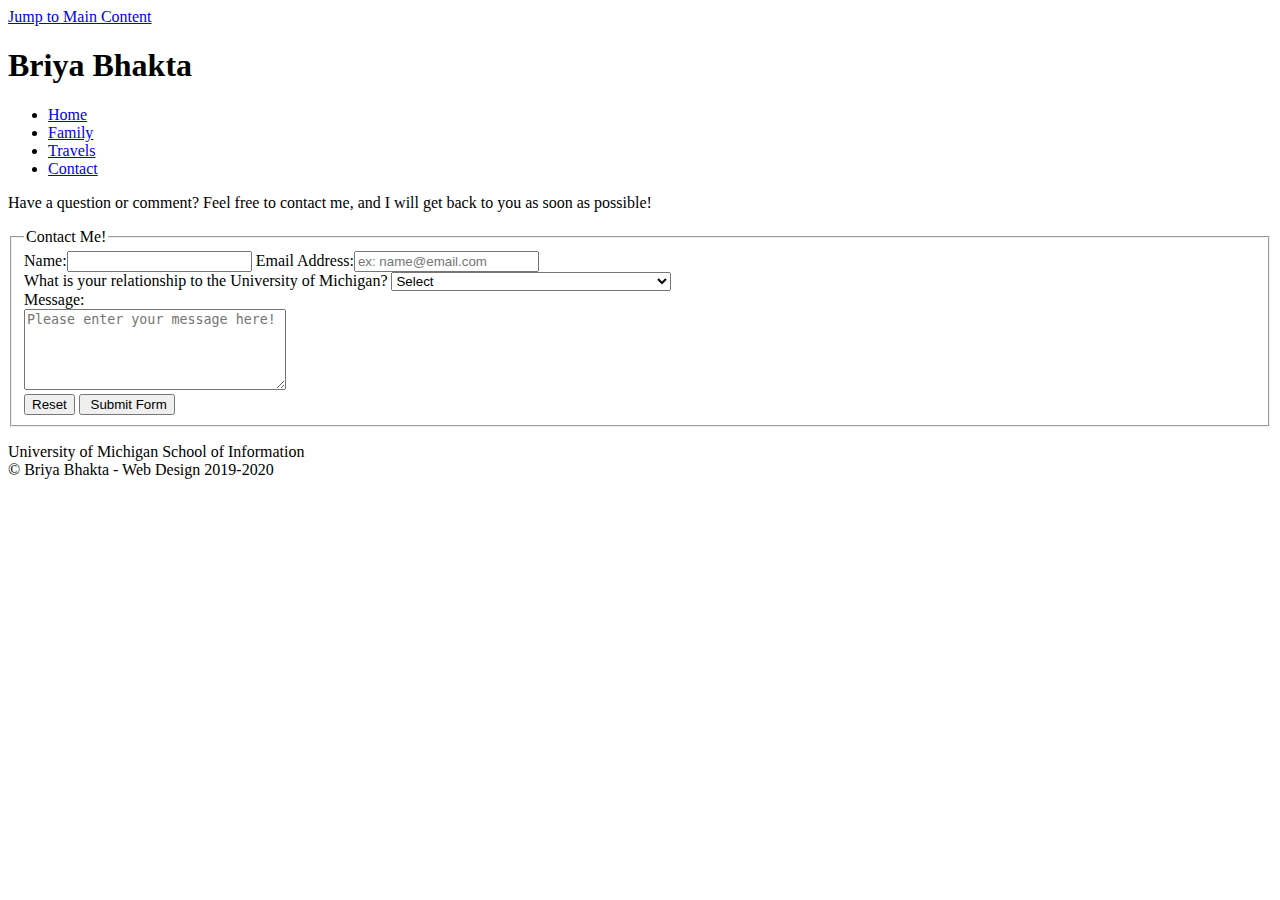
==== contact.html @ 8efa35bb "contact page" ====
<!DOCTYPE html>
<html lang="en" dir="ltr">
  <head>
    <meta charset="UTF-8">
    <title>Contact</title>
    <link rel="stylesheet" href="css/contact.css">
  </head>
  <body>
    <a class="skip" href="#skip">Jump to Main Content</a>
    <header>
      <h1>Briya Bhakta</h1>
      <nav>
        <ul class="nav_tabs">
          <li><a href="home.html">Home</a></li>
          <li><a href="family.html">Family</a></li>
          <li><a href="travels.html">Travels</a></li>
          <li><a href="contact.html">Contact</a></li>
        </ul>
      </nav>
    </header>

    <main id="skip">
      <p>Have a question or comment? Feel free to contact me, and I will get back
        to you as soon as possible!</p>
      <form action="https://formspree.io/xbjklvry" method="POST">
<fieldset>
   <legend>Contact Me!</legend>
   <div class = "contact">
      <label for ="name">Name:</label><input type="text" id ="name" name="name" required/>
      <label for ="email">Email Address:</label><input type="text" id="email" name ="email" placeholder="ex: name@email.com" required/>
   </div>
   <div>
     What is your relationship to the University of Michigan?
     <select>
       <option>Select</option>
       <option>University of Michigan Student</option>
       <option>University of Michigan Faculty & Staff</option>
       <option>Not affiliated with the University of Michigan</option>
       <option>Other</option>
     </select>
   </div>

   <div>
     <label for ="message">Message:</label></br><textarea name="message" rows="5" cols="30" placeholder="Please enter your message here!"></textarea>
   </div>

   <div>
      <input type="reset"/>
      <input type="submit" value=" Submit Form"/>
   </div>
   </fieldset>
   </form>
    </main>

    <footer>
      <p>University of Michigan School of Information <br/>
        &copy; Briya Bhakta - Web Design 2019-2020</p>
    </footer>

  </body>
</html>
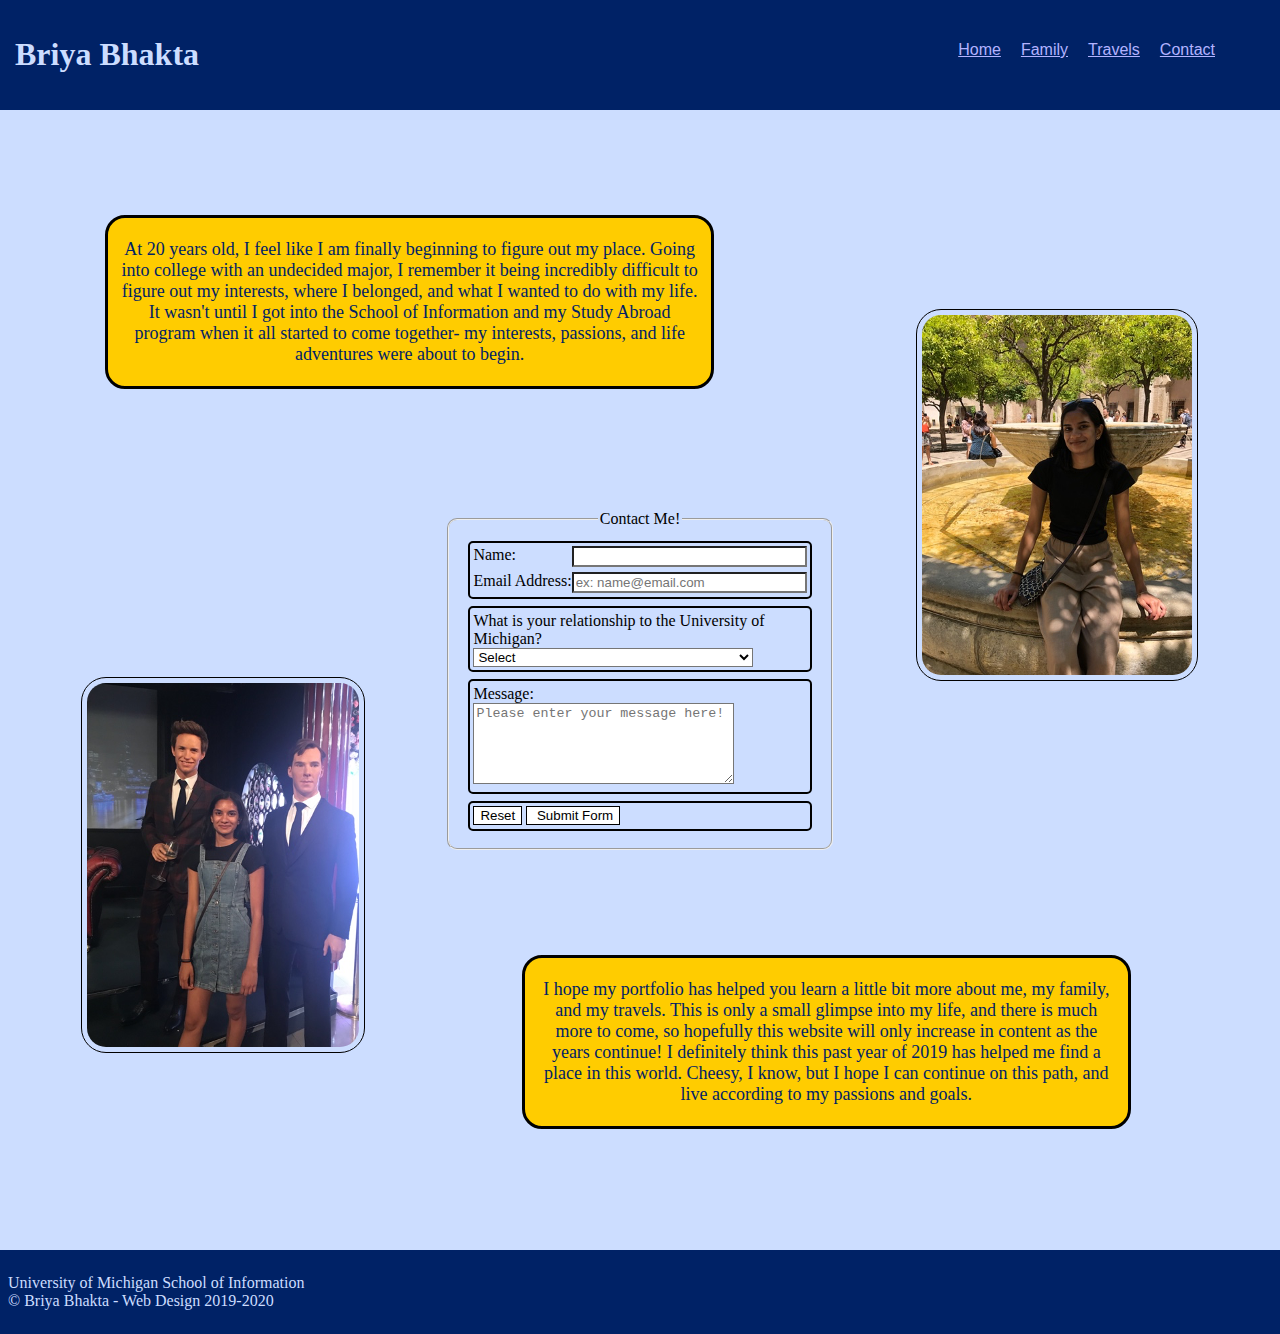
==== commit a52d21ae: "media queries" ====
--- a/contact.html
+++ b/contact.html
@@ -20,36 +20,57 @@
     </header>
 
     <main id="skip">
-      <p>Have a question or comment? Feel free to contact me, and I will get back
-        to you as soon as possible!</p>
-      <form action="https://formspree.io/xbjklvry" method="POST">
-<fieldset>
-   <legend>Contact Me!</legend>
-   <div class = "contact">
-      <label for ="name">Name:</label><input type="text" id ="name" name="name" required/>
-      <label for ="email">Email Address:</label><input type="text" id="email" name ="email" placeholder="ex: name@email.com" required/>
-   </div>
-   <div>
-     What is your relationship to the University of Michigan?
-     <select>
-       <option>Select</option>
-       <option>University of Michigan Student</option>
-       <option>University of Michigan Faculty & Staff</option>
-       <option>Not affiliated with the University of Michigan</option>
-       <option>Other</option>
-     </select>
-   </div>
+      <div class="contactContainer">
+        <p class="contactP" id="unsure">At 20 years old, I feel like I am finally beginning to figure out my place.
+          Going into college with an undecided major, I remember it being incredibly
+          difficult to figure out my interests, where I belonged, and what I wanted to
+          do with my life. It wasn't until I got into the School of Information and my
+          Study Abroad program when it all started to come together- my interests,
+          passions, and life adventures were about to begin.</p>
+        <div class="alcazarDiv">
+          <img id="alcazar" src="images/alcazar.png" alt="Me in Sevilla at the Alcazar"/>
+        </div>
+        <p class="contactP" id="conclusion">I hope my portfolio has helped you learn a little bit more about me, my
+          family, and my travels. This is only a small glimpse into my life, and there
+          is much more to come, so hopefully this website will only increase in content
+          as the years continue! I definitely think this past year of 2019 has helped
+          me find a place in this world. Cheesy, I know, but I hope I can continue on
+          this path, and live according to my passions and goals.</p>
+        <div class="britishDiv">
+          <img id="british" src="images/british.png" alt="Me with my friends Bennie and Eddie in London!"/>
+        </div>
+        <p class=contactP id="sentence">Have a question or comment? Feel free to contact me, and I will get back
+          to you as soon as possible!</p>
 
-   <div>
-     <label for ="message">Message:</label></br><textarea name="message" rows="5" cols="30" placeholder="Please enter your message here!"></textarea>
-   </div>
+        <form action="https://formspree.io/xbjklvry" method="POST">
+          <fieldset>
+             <legend>Contact Me!</legend>
+             <div class = "contact">
+                <label for ="name">Name:</label><input type="text" id ="name" name="name" required/>
+                <label for ="email">Email Address:</label><input type="text" id="email" name ="email" placeholder="ex: name@email.com" required/>
+             </div>
+             <div>
+               What is your relationship to the University of Michigan?
+               <select>
+                 <option>Select</option>
+                 <option>University of Michigan Student</option>
+                 <option>University of Michigan Faculty & Staff</option>
+                 <option>Not affiliated with the University of Michigan</option>
+                 <option>Other</option>
+               </select>
+             </div>
 
-   <div>
-      <input type="reset"/>
-      <input type="submit" value=" Submit Form"/>
-   </div>
-   </fieldset>
-   </form>
+             <div>
+               <label for ="message">Message:</label></br><textarea name="message" rows="5" cols="30" placeholder="Please enter your message here!"></textarea>
+             </div>
+
+             <div>
+                <input type="reset"/>
+                <input type="submit" value=" Submit Form"/>
+             </div>
+             </fieldset>
+           </form>
+      </div>
     </main>
 
     <footer>
--- a/css/contact.css
+++ b/css/contact.css
@@ -0,0 +1,295 @@
+body {
+  color: black;
+  background: #ccddff;
+  font-size: 16px;
+  font-family: 'Georgia', sans-serif;
+  margin: 0;
+  padding: 0;
+}
+
+a {
+  color:#b3b3ff;
+}
+
+a.skip{
+  background: #ccddff;
+  color: #002266;
+  padding: 6px;
+  position: absolute;
+  top: -40px;
+  -webkit-transition: top 1s ease-out;
+  transition: top 1s ease-out;
+  z-index: 1;
+}
+
+a.skip:focus{
+  top:20px;
+  color: black;
+  text-decoration-style: solid;
+}
+
+header {
+  display: flex;
+  flex-direction: column;
+  align-items: center;
+  padding: 15px;
+  color: #ccddff;
+  background: #002266;
+}
+
+h1 {
+  font-family: Zapfino;
+}
+
+.nav_tabs {
+  list-style-type: none;
+  display: inline;
+  text-align: center;
+}
+
+footer {
+  text-align: center;
+  color: #ccddff;
+  background: #002266;
+  padding: 8px;
+
+}
+
+p {
+  font-family: Baskerville;
+}
+
+fieldset{
+   border-radius: 10px;
+   margin: 15px;
+   font-family: Baskerville;
+}
+legend{
+   text-align: center;
+   font-family: Zapfino;
+
+}
+fieldset div{
+   border: 2px solid black;
+   margin: 2%;
+   padding: 1%;
+   border-radius: 5px;
+}
+
+
+
+.contact{
+   display: grid;
+   grid-template-columns: auto 1fr;
+   grid-row-gap: 5px;
+}
+
+input[type=reset], input[type=submit]{
+   border: 1px solid black;
+   -webkit-box-sizing: content-box;
+   -moz-box-sizing: content-box;
+   box-sizing: content-box;
+}
+
+input, textarea, select{
+   background-color:#FFFFFF;
+}
+
+input:focus, select:focus, textarea:focus{
+  border: 2px solid black;
+  color: #002266;
+  background: #ffcc00;
+}
+
+.contactP {
+  background-color: #ffcc00;
+  border: 3px solid black;
+  color: #002266;
+  border-radius: 20px;
+  margin: auto;
+  padding: 15px;
+  text-align: center;
+
+}
+
+img {
+  padding: 5px;
+  margin: 15px;
+  border: 1px solid black;
+  border-radius: 25px;
+  display: flex;
+  justify-content: center;
+  align-items: center;
+}
+
+.contactContainer {
+  /* display: grid;
+  grid-template-rows: 1fr 1fr 1fr 1fr 1fr 1fr;
+  grid-template-columns: 1fr 4fr 1fr; */
+  padding: 15px;
+  display: flex;
+  flex-direction: column;
+  flex-wrap: wrap;
+}
+
+#unsure {
+  /* grid-row: 1 / auto;
+  grid-column: 2 / auto; */
+}
+
+.alcazarDiv {
+  /* grid-row: 2 / auto;
+  grid-column: 2 / auto; */
+  display: flex;
+  justify-content: center;
+  align-items: center;
+}
+
+#conclusion {
+  /* grid-row: 3 / auto;
+  grid-column: 2 / auto; */
+}
+
+.britishDiv {
+  /* grid-row: 4 / auto;
+  grid-column: 2 / auto; */
+  display: flex;
+  justify-content: center;
+  align-items: center;
+}
+
+#sentence {
+  /* grid-row: 5 / auto;
+  grid-column: 2 / auto; */
+}
+
+form {
+  /* grid-row: 6 / auto;
+  grid-column: 2 / auto; */
+}
+
+
+
+@media screen and (min-width: 800px){
+
+  li {
+    float: left;
+    padding: 10px;
+    padding-top: 0;
+  }
+
+  .contactContainer {
+    display: grid;
+    grid-template-rows: 1fr 1fr 1fr;
+    grid-template-columns: 1fr 1fr;
+    padding: 15px;
+  }
+
+  #unsure {
+    grid-row: 1 / auto;
+    grid-column: 1 / auto;
+  }
+
+  .alcazarDiv {
+    grid-row: 1 / auto;
+    grid-column: 2 / auto;
+    display: flex;
+    justify-content: center;
+    align-items: center;
+  }
+
+  #conclusion {
+    grid-row: 2 / auto;
+    grid-column: 2 / auto;
+  }
+
+  .britishDiv {
+    grid-row: 2 / auto;
+    grid-column: 1 / auto;
+    display: flex;
+    justify-content: center;
+    align-items: center;
+  }
+
+  #sentence {
+    grid-row: 3 / auto;
+    grid-column: 1 / auto;
+  }
+
+  form {
+    grid-row: 3 / auto;
+    grid-column: 2 / auto;
+  }
+
+
+
+
+}
+
+@media screen and (min-width: 850px){
+
+  header {
+    flex-direction: row;
+    justify-content: space-between;
+  }
+
+  footer {
+    text-align: left;
+  }
+
+  .contactContainer {
+    display: grid;
+    grid-template-rows: 1fr 1fr 1fr;
+    grid-template-columns: 1fr 1fr 1fr;
+    padding: 15px;
+  }
+
+  #unsure {
+    grid-row: 1 / auto;
+    grid-column: 1 / span 2;
+  }
+
+  .alcazarDiv {
+    grid-row: 1 / span 2;
+    grid-column: 3 / auto;
+    display: flex;
+    justify-content: center;
+    align-items: center;
+  }
+
+  #conclusion {
+    grid-row: 3 / auto;
+    grid-column: 2 / span 3;
+  }
+
+  .britishDiv {
+    grid-row: 2 / span 3;
+    grid-column: 1 / auto;
+    display: flex;
+    justify-content: center;
+    align-items: center;
+  }
+
+  #sentence {
+    /* grid-row: 3 / auto;
+    grid-column: 1 / auto; */
+    display: none;
+  }
+
+  form {
+    grid-row: 2 / auto;
+    grid-column: 2 / auto;
+  }
+
+  .contactP {
+    font-size: 18px;
+    padding: 10px;
+    margin: 90px;
+    display: flex;
+    justify-content: center;
+    align-items: center;
+    width: 70%;
+    height: 40%;
+  }
+
+}
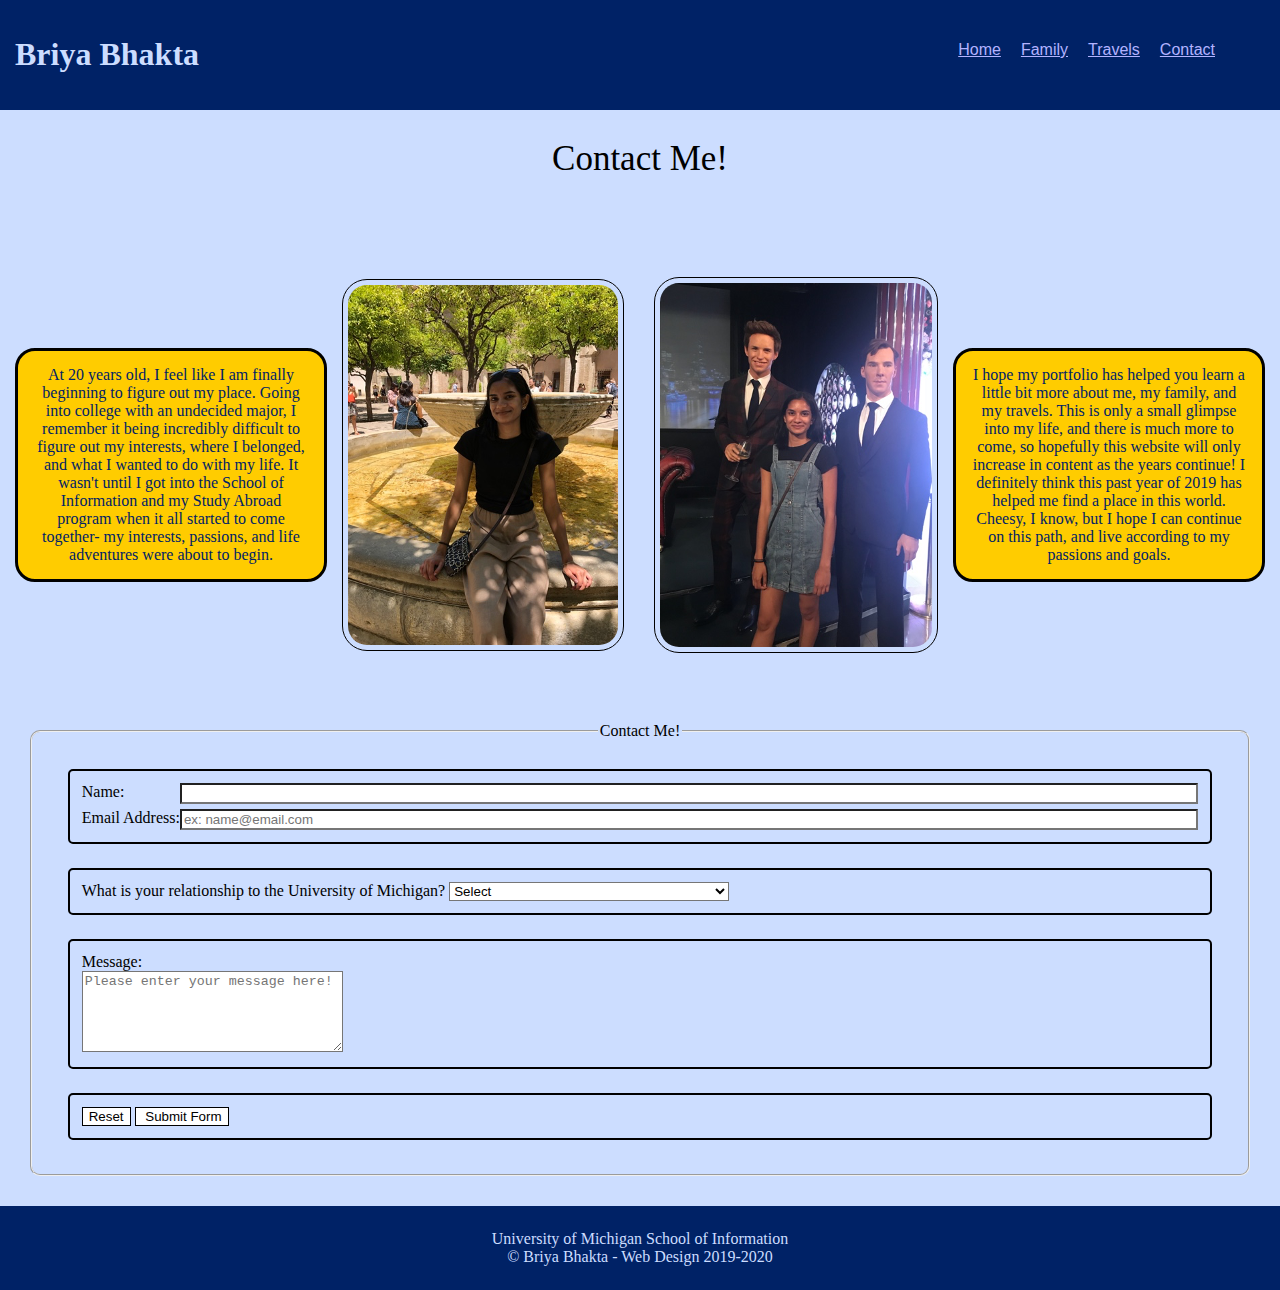
==== commit 1d704d17: "put all sheets into one style sheet and made an animation for h2" ====
--- a/contact.html
+++ b/contact.html
@@ -2,8 +2,10 @@
 <html lang="en" dir="ltr">
   <head>
     <meta charset="UTF-8">
+    <meta name="viewport" content="width=device-width, initial-scale=1.0">
     <title>Contact</title>
-    <link rel="stylesheet" href="css/contact.css">
+    <link rel="stylesheet" href="css/style.css">
+    <link rel="shortcut icon" type="image/png" href="images/donut.png"/>
   </head>
   <body>
     <a class="skip" href="#skip">Jump to Main Content</a>
@@ -20,6 +22,7 @@
     </header>
 
     <main id="skip">
+      <h2>Contact Me!</h2>
       <div class="contactContainer">
         <p class="contactP" id="unsure">At 20 years old, I feel like I am finally beginning to figure out my place.
           Going into college with an undecided major, I remember it being incredibly
--- a/css/style.css
+++ b/css/style.css
@@ -0,0 +1,487 @@
+body {
+  color: black;
+  background: #ccddff;
+  font-size: 16px;
+  font-family: 'Georgia', sans-serif;
+  margin: 0;
+  padding: 0;
+}
+
+a {
+  color:#b3b3ff;
+}
+
+h1 {
+  font-family: Zapfino;
+}
+
+h2 {
+  font-family: Baskerville;
+  text-align: center;
+  font-weight: normal;
+  font-size: 35px;
+  animation-name: enter;
+  animation-duration: 5s;
+  animation-iteration-count: 1;
+}
+
+a.skip{
+  background: #ccddff;
+  color: #002266;
+  padding: 6px;
+  position: absolute;
+  top: -40px;
+  -webkit-transition: top 1s ease-out;
+  transition: top 1s ease-out;
+  z-index: 1;
+}
+
+a.skip:focus{
+  top:20px;
+  color: black;
+  text-decoration-style: solid;
+}
+
+header {
+  display: flex;
+  flex-direction: column;
+  align-items: center;
+  padding: 15px;
+  color: #ccddff;
+  background: #002266;
+}
+
+.nav_tabs {
+  list-style-type: none;
+  display: inline;
+  text-align: center;
+}
+
+footer {
+  text-align: center;
+  color: #ccddff;
+  background: #002266;
+  padding: 8px;
+}
+
+li {
+  text-align: center;
+}
+
+p {
+  text-align: center;
+  font-family: Baskerville;
+}
+
+.homeContainer {
+  display: grid;
+  grid-template-columns: 1fr 2fr 1fr;
+  grid-template-rows: 1fr 1fr;
+  padding: 15px;
+}
+
+img {
+  padding: 5px;
+  margin: 15px;
+  border: 1px solid black;
+  border-radius: 25px;
+  display: flex;
+  justify-content: center;
+  align-items: center;
+}
+
+#portrait {
+  zoom: 90%;
+  padding: 15px;
+  grid-row: 1 / auto;
+  grid-column: 2 / auto;
+  /* animation-name: logo_wiggle;
+  animation-duration: 3s;
+  animation-iteration-count: 1; */
+  margin: 0 auto;
+}
+
+
+@-webkit-keyframes logo_wiggle{
+  from {
+    transform: rotate(0deg);
+  }
+  to {
+    transform: rotate(360deg);
+  }
+}
+
+@keyframes logo_wiggle{
+  from {
+    transform: rotate(0deg);
+  }
+  to {
+    transform: rotate(360deg);
+  }
+}
+
+@-webkit-keyframes enter{
+  from {
+    margin-left: -100%;
+    font-size: 1px;
+  }
+  to {
+    margin-left: 0%;
+    font-size: 35px;
+  }
+}
+
+@keyframes enter{
+  from {
+    margin-left: -100%;
+    font-size: 1px;
+  }
+  to {
+    margin-left: 0%;
+    font-size: 35px;
+  }
+}
+
+
+#intro {
+  grid-row: 2 / auto;
+  grid-column: 2 / auto;
+  text-align: center;
+}
+
+.body {
+  background-color: #ffcc00;
+  border: 3px solid black;
+  color: #002266;
+  border-radius: 20px;
+  margin: auto;
+  padding: 30px;
+}
+
+.famContainer {
+  display: grid;
+  grid-template-columns: 1fr 2fr 1fr;
+  grid-template-rows: 1fr 1fr 1fr 1fr;
+  grid-row-gap: 15px;
+  padding-bottom: 5px;
+}
+
+.familyDiv {
+  grid-row: 1 / auto;
+  grid-column: 2 / auto;
+  display: flex;
+  justify-content: center;
+  align-items: center;
+}
+
+#family {
+  width: 100%;
+}
+
+.brotherDiv {
+  grid-row: 3 / auto;
+  grid-column: 2 / auto;
+  display: flex;
+  justify-content: center;
+  align-items: center;
+}
+
+#brother {
+  width: 100%;
+}
+
+#me {
+  grid-row: 2 / auto;
+  grid-column: 2 / auto;
+}
+
+#fam {
+  grid-row: 4 / auto;
+  grid-column: 2 / auto;
+}
+
+.travContainer {
+  display: flex;
+  flex-direction: row;
+  flex-wrap: wrap;
+  align-items: center;
+  justify-content: center;
+  padding: 15px;
+}
+
+.flip-card {
+  background-color: transparent;
+  width: 400px;
+  height: 250px;
+  border: 1px solid #f1f1f1;
+  perspective: 1000px;
+}
+
+.flip-card-inner {
+  position: relative;
+  width: 100%;
+  height: 100%;
+  text-align: center;
+  transition: transform 0.8s;
+  transform-style: preserve-3d;
+}
+
+.flip-card:hover .flip-card-inner, .flip-card:focus .flip-card-inner {
+  transform: rotateY(180deg);
+}
+
+.flip-card-front, .flip-card-back {
+  position: absolute;
+  width: 100%;
+  height: 100%;
+  -webkit-backface-visibility: hidden; /* Safari */
+  backface-visibility: hidden;
+}
+
+.flip-card-front {
+  background-color: #bbb;
+  color: black;
+}
+
+.flip-card-back {
+  background-color: #ffcc00;
+  color: #002266;
+  transform: rotateY(180deg);
+}
+
+.gallery {
+  width: 100%;
+  height: 100%;
+  padding: unset;
+  margin: unset;
+  border: unset;
+  border-radius: unset;
+  display: unset;
+  justify-content: unset;
+  align-items: unset;
+}
+
+#travIntro {
+  font-size: 20px;
+}
+
+.location {
+  color: #001133;
+  font-size: 20px;
+  font-weight: bold;
+}
+
+fieldset{
+   border-radius: 10px;
+   margin: 15px;
+   font-family: Baskerville;
+}
+legend{
+   text-align: center;
+   font-family: Zapfino;
+
+}
+fieldset div{
+   border: 2px solid black;
+   margin: 2%;
+   padding: 1%;
+   border-radius: 5px;
+}
+
+
+
+.contact{
+   display: grid;
+   grid-template-columns: auto 1fr;
+   grid-row-gap: 5px;
+}
+
+input[type=reset], input[type=submit]{
+   border: 1px solid black;
+   -webkit-box-sizing: content-box;
+   -moz-box-sizing: content-box;
+   box-sizing: content-box;
+}
+
+input, textarea, select{
+   background-color:#FFFFFF;
+}
+
+input:focus, select:focus, textarea:focus{
+  border: 2px solid black;
+  color: #002266;
+  background: #ffcc00;
+}
+
+.contactP {
+  background-color: #ffcc00;
+  border: 3px solid black;
+  color: #002266;
+  border-radius: 20px;
+  margin: auto;
+  padding: 15px;
+  text-align: center;
+}
+
+.contactContainer {
+  padding: 15px;
+  display: flex;
+  flex-direction: column;
+  flex-wrap: wrap;
+}
+
+.alcazarDiv {
+  display: flex;
+  justify-content: center;
+  align-items: center;
+}
+
+.britishDiv {
+  display: flex;
+  justify-content: center;
+  align-items: center;
+}
+
+
+
+@media screen and (min-width: 800px){
+
+  li {
+    float: left;
+    padding: 10px;
+    padding-top: 0;
+  }
+
+  .famContainer {
+    display: grid;
+    grid-template-columns: 1fr 3fr 1fr 3fr 1fr;
+    grid-template-rows: 1fr 3fr 1fr 3fr 1fr;
+  }
+
+  .familyDiv {
+    grid-row: 2 / auto;
+    grid-column: 2 / auto;
+  }
+
+  .brotherDiv {
+    grid-row: 4 / auto;
+    grid-column: 4 / auto;
+  }
+
+
+  #me {
+    grid-row: 4 / auto;
+    grid-column: 2 / auto;
+  }
+
+  #fam {
+    grid-row: 2 / auto;
+    grid-column: 4 / auto;
+  }
+
+  .contactContainer {
+    display: grid;
+    grid-template-rows: 1fr 1fr 1fr;
+    grid-template-columns: 1fr 1fr;
+    padding: 15px;
+  }
+
+  #unsure {
+    grid-row: 1 / auto;
+    grid-column: 1 / auto;
+  }
+
+  .alcazarDiv {
+    grid-row: 1 / auto;
+    grid-column: 2 / auto;
+    display: flex;
+    justify-content: center;
+    align-items: center;
+  }
+
+  #conclusion {
+    grid-row: 2 / auto;
+    grid-column: 2 / auto;
+  }
+
+  .britishDiv {
+    grid-row: 2 / auto;
+    grid-column: 1 / auto;
+    display: flex;
+    justify-content: center;
+    align-items: center;
+  }
+
+  #sentence {
+    display: none;
+  }
+
+  form {
+    grid-row: 3 / auto;
+    grid-column: 1 / span 2;
+  }
+
+
+
+
+}
+
+@media screen and (min-width: 850px){
+
+  header {
+    flex-direction: row;
+    justify-content: space-between;
+  }
+
+  footer {
+    text-align: left;
+  }
+
+  .contactContainer {
+    display: grid;
+    grid-template-rows: 1fr 1fr;
+    grid-template-columns: 1fr 1fr 1fr 1fr;
+    padding: 15px;
+  }
+
+  #unsure {
+    grid-row: 1 / auto;
+    grid-column: 1 / auto;
+  }
+
+  .alcazarDiv {
+    grid-row: 1 / auto;
+    grid-column: 2 / auto;
+    display: flex;
+    justify-content: center;
+    align-items: center;
+  }
+
+  #conclusion {
+    grid-row: 1 / auto;
+    grid-column: 4 / auto;
+  }
+
+  .britishDiv {
+    grid-row: 1 / auto;
+    grid-column: 3 / auto;
+    display: flex;
+    justify-content: center;
+    align-items: center;
+  }
+
+  #sentence {
+    display: none;
+  }
+
+  form {
+    grid-row: 2 / auto;
+    grid-column: 1 / span 4;
+  }
+
+  .contactP {
+    display: flex;
+    justify-content: center;
+    align-items: center;
+  }
+}
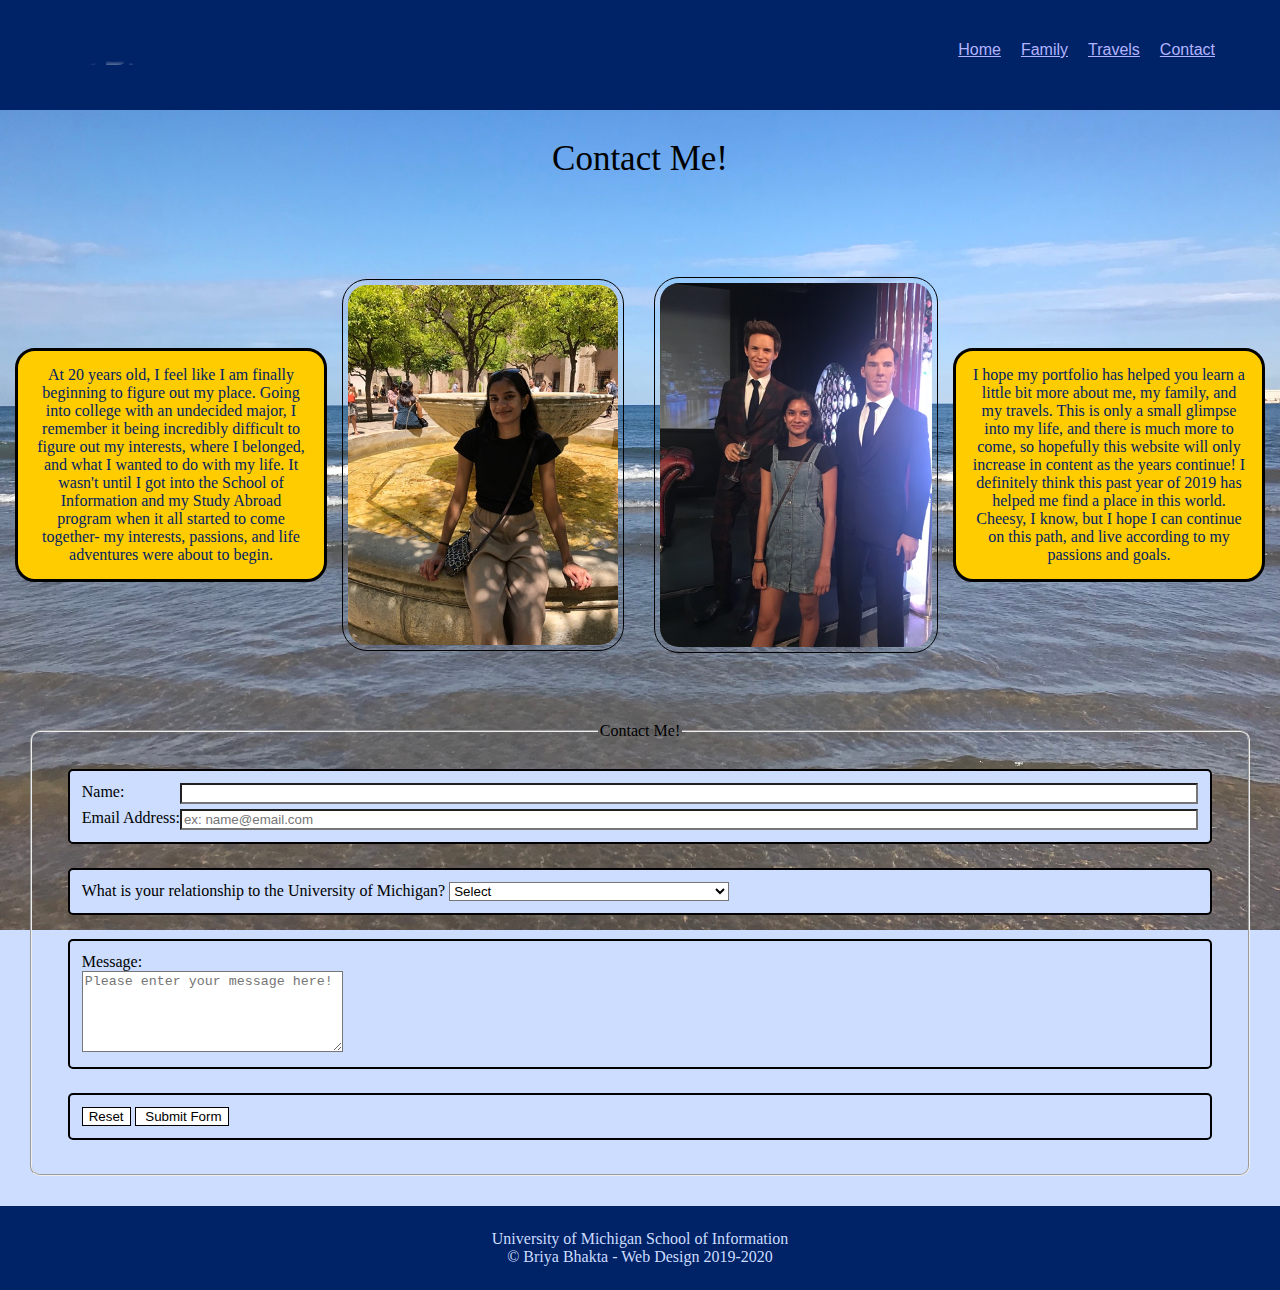
==== commit 2cbb437b: "parallax on ALL pages ok" ====
--- a/contact.html
+++ b/contact.html
@@ -7,10 +7,10 @@
     <link rel="stylesheet" href="css/style.css">
     <link rel="shortcut icon" type="image/png" href="images/donut.png"/>
   </head>
-  <body>
+  <body class="contactBody">
     <a class="skip" href="#skip">Jump to Main Content</a>
     <header>
-      <h1>Briya Bhakta</h1>
+      <h1 id="heading">Briya Bhakta</h1>
       <nav>
         <ul class="nav_tabs">
           <li><a href="home.html">Home</a></li>
--- a/css/style.css
+++ b/css/style.css
@@ -5,6 +5,42 @@
   font-family: 'Georgia', sans-serif;
   margin: 0;
   padding: 0;
+}
+
+.travelBody {
+  background-image: url('../images/ildefonso.jpeg');
+  height: 100%;
+  background-attachment: fixed;
+  background-position: center;
+  background-repeat: no-repeat;
+  background-size: cover;
+}
+
+.homeBody {
+  background-image: url('../images/nyc.jpeg');
+  height: 100%;
+  background-attachment: fixed;
+  background-position: center;
+  background-repeat: no-repeat;
+  background-size: cover;
+}
+
+.famBody {
+  background-image: url('../images/greece.jpeg');
+  height: 100%;
+  background-attachment: fixed;
+  background-position: center;
+  background-repeat: no-repeat;
+  background-size: cover;
+}
+
+.contactBody {
+  background-image: url('../images/valencia.jpeg');
+  height: 100%;
+  background-attachment: fixed;
+  background-position: center;
+  background-repeat: no-repeat;
+  background-size: cover;
 }
 
 a {
@@ -95,30 +131,9 @@
   padding: 15px;
   grid-row: 1 / auto;
   grid-column: 2 / auto;
-  /* animation-name: logo_wiggle;
-  animation-duration: 3s;
-  animation-iteration-count: 1; */
   margin: 0 auto;
 }
 
-
-@-webkit-keyframes logo_wiggle{
-  from {
-    transform: rotate(0deg);
-  }
-  to {
-    transform: rotate(360deg);
-  }
-}
-
-@keyframes logo_wiggle{
-  from {
-    transform: rotate(0deg);
-  }
-  to {
-    transform: rotate(360deg);
-  }
-}
 
 @-webkit-keyframes enter{
   from {
@@ -141,6 +156,31 @@
     font-size: 35px;
   }
 }
+
+#heading {
+  background: 50% 100% / 50% 50% no-repeat
+              radial-gradient(ellipse at bottom, #fff, transparent, transparent);
+  -webkit-background-clip: text;
+  background-clip: text;
+  color: transparent;
+  font-family: Zapfino, sans-serif;
+  animation: reveal 3000ms ease-in-out forwards 200ms,
+             glow 2500ms linear infinite 2000ms;
+}
+  @keyframes reveal {
+    80%{
+      letter-spacing: 8px;
+    }
+    100% {
+      background-size: 300% 300%;
+    }
+  }
+  @keyframes glow {
+    40% {
+      text-shadow: 0 0 8px #fff;
+    }
+  }
+
 
 
 #intro {
@@ -215,6 +255,8 @@
   height: 250px;
   border: 1px solid #f1f1f1;
   perspective: 1000px;
+  padding: 15px;
+  border: none;
 }
 
 .flip-card-inner {
@@ -279,13 +321,13 @@
 legend{
    text-align: center;
    font-family: Zapfino;
-
 }
 fieldset div{
    border: 2px solid black;
    margin: 2%;
    padding: 1%;
    border-radius: 5px;
+   background: #ccddff;
 }
 
 
@@ -344,6 +386,8 @@
 
 
 
+
+
 @media screen and (min-width: 800px){
 
   li {
@@ -485,3 +529,13 @@
     align-items: center;
   }
 }
+
+
+@media screen and (prefers-reduced-motion: reduce) {
+  h2 {
+    animation: none;
+  }
+  #heading {
+    animation: none;
+  }
+}
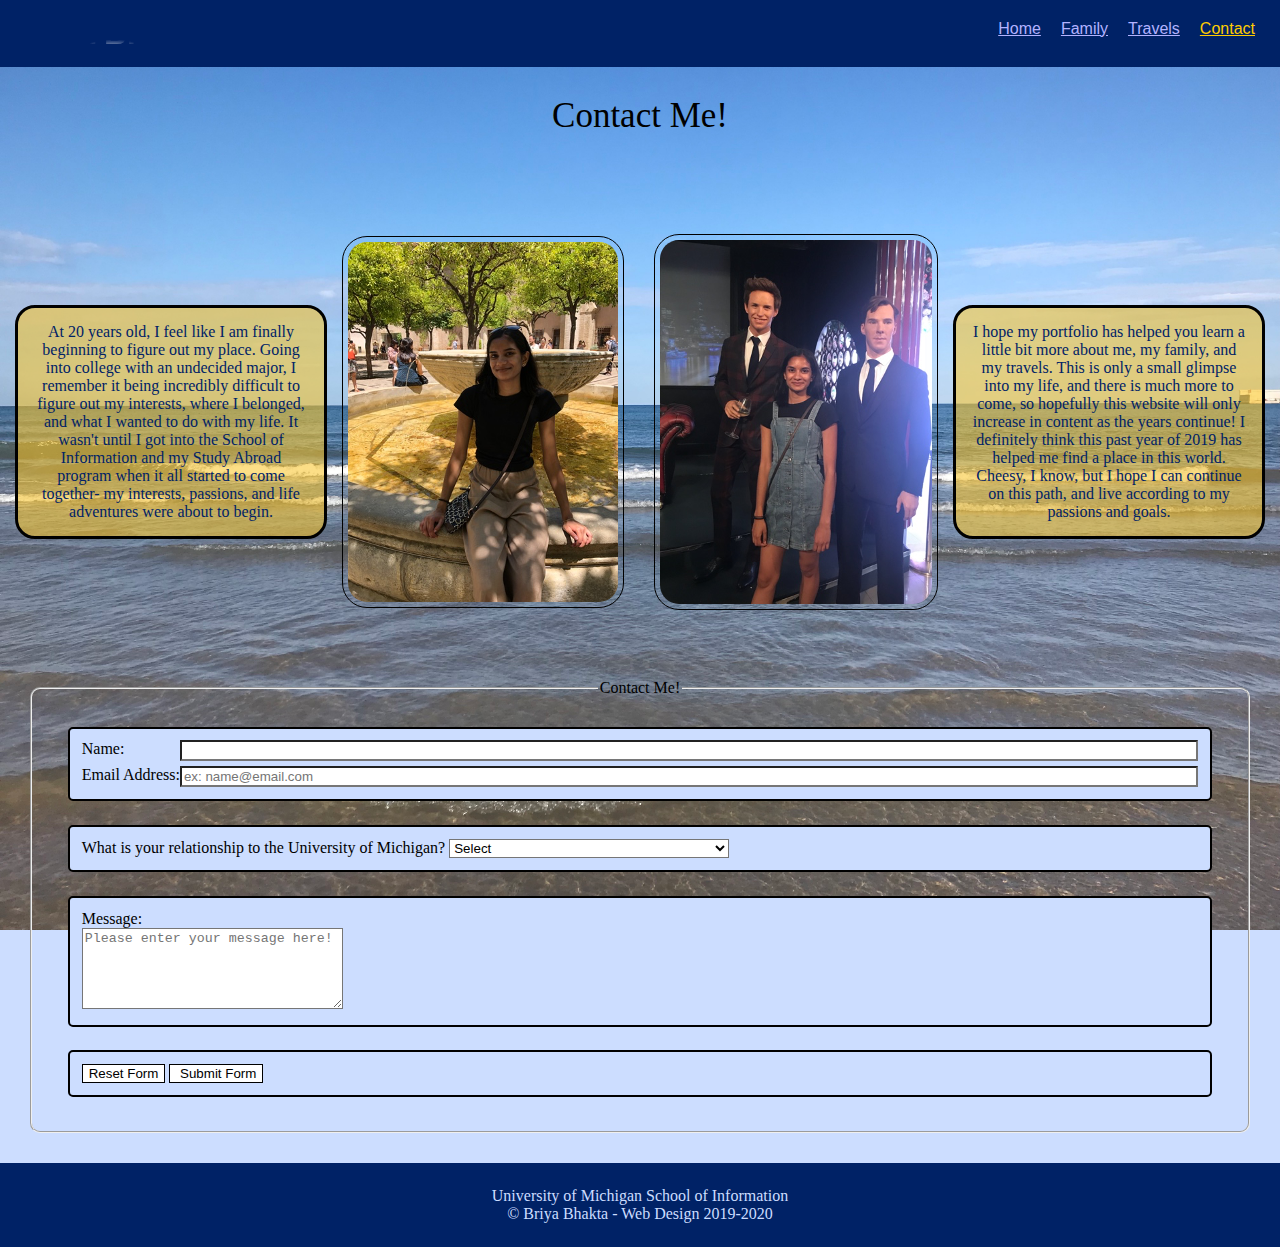
==== commit 7db04b79: "fixing animations and stuff" ====
--- a/contact.html
+++ b/contact.html
@@ -1,6 +1,15 @@
 <!DOCTYPE html>
 <html lang="en" dir="ltr">
   <head>
+    <!-- Global site tag (gtag.js) - Google Analytics -->
+    <script async src="https://www.googletagmanager.com/gtag/js?id=UA-160599983-1"></script>
+    <script>
+      window.dataLayer = window.dataLayer || [];
+      function gtag(){dataLayer.push(arguments);}
+      gtag('js', new Date());
+
+      gtag('config', 'UA-160599983-1');
+    </script>
     <meta charset="UTF-8">
     <meta name="viewport" content="width=device-width, initial-scale=1.0">
     <title>Contact</title>
@@ -13,10 +22,10 @@
       <h1 id="heading">Briya Bhakta</h1>
       <nav>
         <ul class="nav_tabs">
-          <li><a href="home.html">Home</a></li>
+          <li><a href="index.html">Home</a></li>
           <li><a href="family.html">Family</a></li>
           <li><a href="travels.html">Travels</a></li>
-          <li><a href="contact.html">Contact</a></li>
+          <li><a href="contact.html" class="selected">Contact</a></li>
         </ul>
       </nav>
     </header>
@@ -53,8 +62,8 @@
                 <label for ="email">Email Address:</label><input type="text" id="email" name ="email" placeholder="ex: name@email.com" required/>
              </div>
              <div>
-               What is your relationship to the University of Michigan?
-               <select>
+              <label for="select">What is your relationship to the University of Michigan?</label>
+               <select id="select" name="select">
                  <option>Select</option>
                  <option>University of Michigan Student</option>
                  <option>University of Michigan Faculty & Staff</option>
@@ -64,11 +73,11 @@
              </div>
 
              <div>
-               <label for ="message">Message:</label></br><textarea name="message" rows="5" cols="30" placeholder="Please enter your message here!"></textarea>
+               <label for ="message">Message:</label><br><textarea id="message" name="message" rows="5" cols="30" placeholder="Please enter your message here!"></textarea>
              </div>
 
              <div>
-                <input type="reset"/>
+                <input type="reset" value="Reset Form"/>
                 <input type="submit" value=" Submit Form"/>
              </div>
              </fieldset>
--- a/css/style.css
+++ b/css/style.css
@@ -56,9 +56,9 @@
   text-align: center;
   font-weight: normal;
   font-size: 35px;
-  animation-name: enter;
+  /* animation-name: enter;
   animation-duration: 5s;
-  animation-iteration-count: 1;
+  animation-iteration-count: 1; */
 }
 
 a.skip{
@@ -89,8 +89,14 @@
 
 .nav_tabs {
   list-style-type: none;
-  display: inline;
-  text-align: center;
+  margin: 0;
+  padding: 0;
+}
+
+
+.selected {
+  color: #ffcc00;
+
 }
 
 footer {
@@ -124,6 +130,9 @@
   display: flex;
   justify-content: center;
   align-items: center;
+  animation-name: enter;
+  animation-duration: 5s;
+  animation-iteration-count: 1;
 }
 
 #portrait {
@@ -158,6 +167,7 @@
 }
 
 #heading {
+  margin: 0;
   background: 50% 100% / 50% 50% no-repeat
               radial-gradient(ellipse at bottom, #fff, transparent, transparent);
   -webkit-background-clip: text;
@@ -167,19 +177,36 @@
   animation: reveal 3000ms ease-in-out forwards 200ms,
              glow 2500ms linear infinite 2000ms;
 }
-  @keyframes reveal {
-    80%{
-      letter-spacing: 8px;
-    }
-    100% {
-      background-size: 300% 300%;
-    }
-  }
-  @keyframes glow {
-    40% {
-      text-shadow: 0 0 8px #fff;
-    }
-  }
+
+@-webkit-keyframes reveal {
+  80%{
+    letter-spacing: 8px;
+  }
+  100% {
+    background-size: 300% 300%;
+  }
+}
+
+@-webkit-keyframes glow {
+  40% {
+    text-shadow: 0 0 8px #fff;
+  }
+}
+
+@keyframes reveal {
+  80%{
+    letter-spacing: 8px;
+  }
+  100% {
+    background-size: 300% 300%;
+  }
+}
+
+@keyframes glow {
+  40% {
+    text-shadow: 0 0 8px #fff;
+  }
+}
 
 
 
@@ -190,7 +217,8 @@
 }
 
 .body {
-  background-color: #ffcc00;
+  /* background-color: #ffcc00; */
+  background-color: rgba(251, 199, 44, 0.57);
   border: 3px solid black;
   color: #002266;
   border-radius: 20px;
@@ -278,6 +306,31 @@
   height: 100%;
   -webkit-backface-visibility: hidden; /* Safari */
   backface-visibility: hidden;
+  border-radius: 25px;
+  border-style: double;
+  border-color: #002266;
+  border-collapse: collapse;
+  animation-name: travgal;
+  animation-duration: 5s;
+  animation-iteration-count: 1;
+}
+
+@-webkit-keyframes travgal {
+  from {
+    opacity: 0;
+  }
+  to {
+    opacity: 1;
+  }
+}
+
+@keyframes travgal {
+  from {
+    opacity: 0;
+  }
+  to {
+    opacity: 1;
+  }
 }
 
 .flip-card-front {
@@ -297,10 +350,13 @@
   padding: unset;
   margin: unset;
   border: unset;
-  border-radius: unset;
   display: unset;
   justify-content: unset;
   align-items: unset;
+  filter: saturate(150%);
+  animation-name: travgal;
+  animation-duration: 5s;
+  animation-iteration-count: 1;
 }
 
 #travIntro {
@@ -356,7 +412,7 @@
 }
 
 .contactP {
-  background-color: #ffcc00;
+  background-color: rgba(251, 199, 44, 0.57);
   border: 3px solid black;
   color: #002266;
   border-radius: 20px;
@@ -370,6 +426,7 @@
   display: flex;
   flex-direction: column;
   flex-wrap: wrap;
+
 }
 
 .alcazarDiv {
@@ -538,4 +595,14 @@
   #heading {
     animation: none;
   }
-}
+  .gallery {
+    animation: none;
+  }
+  img {
+    animation: none;
+  }
+  .flip-card-front, .flip-card-back {
+    animation: none;
+  }
+
+}
